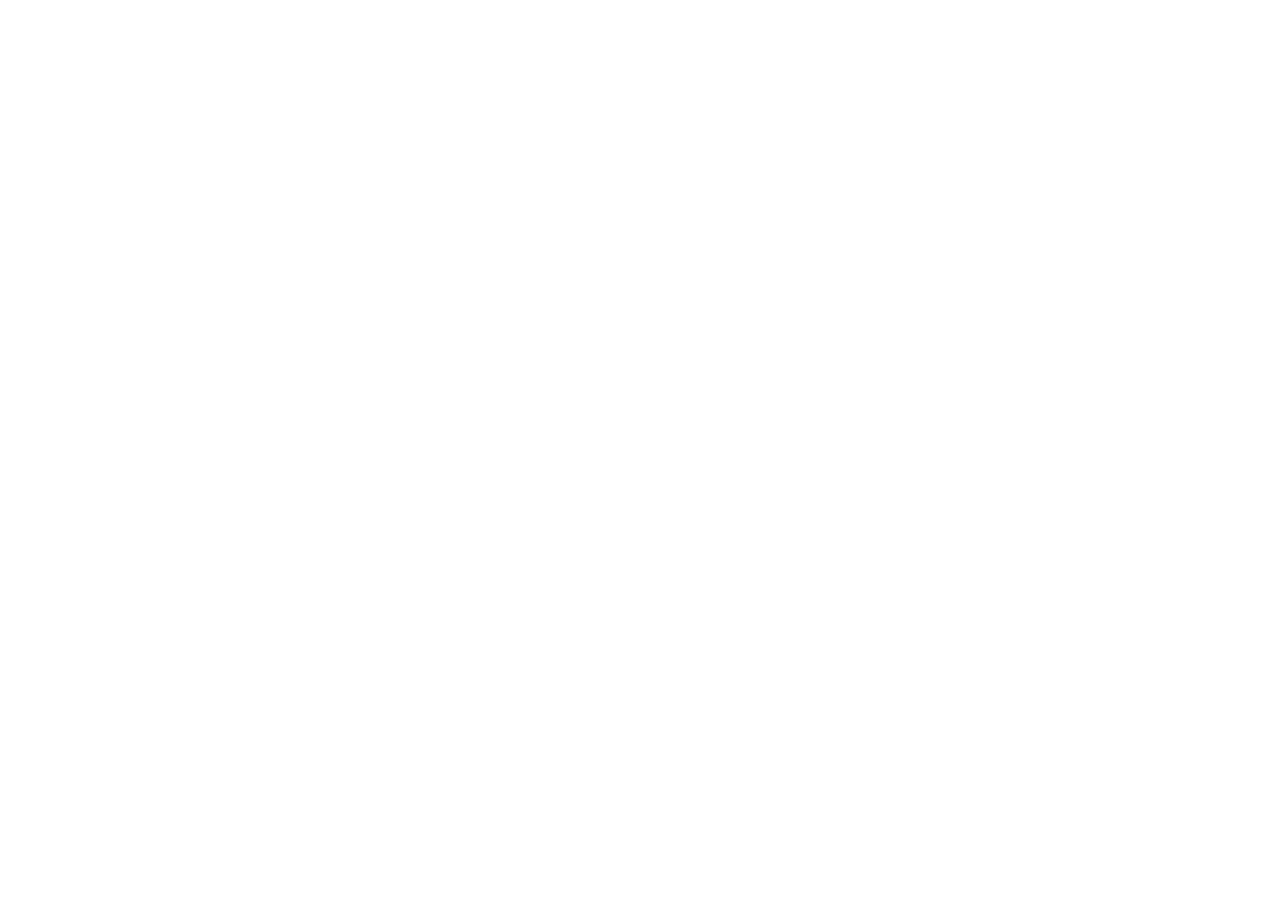
==== index.html @ 4c5c2462 "first commit" ====
<!DOCTYPE html>
<html lang="en">
<head>
    <meta charset="UTF-8">
    <meta http-equiv="X-UA-Compatible" content="IE=edge">
    <meta name="viewport" content="width=device-width, initial-scale=1.0">
    <title>Document</title>
</head>
<body>
    
</body>
</html>
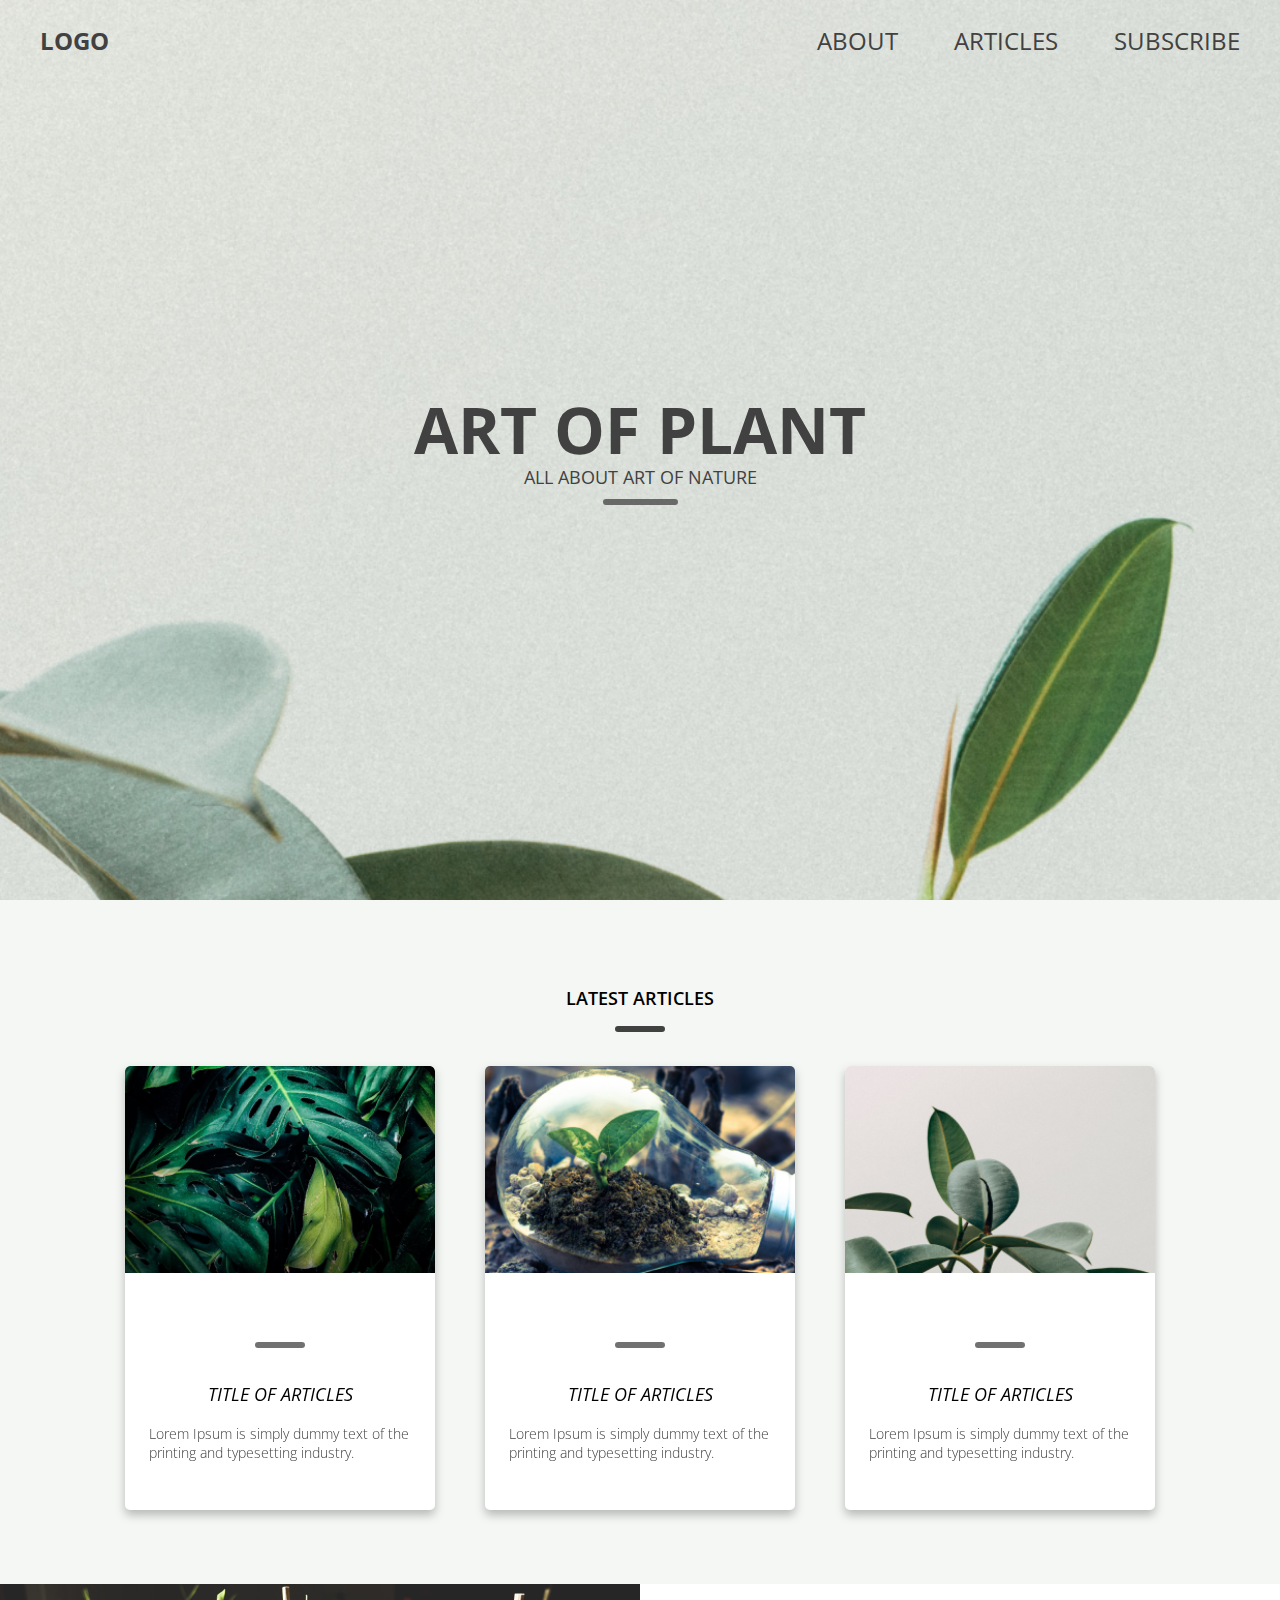
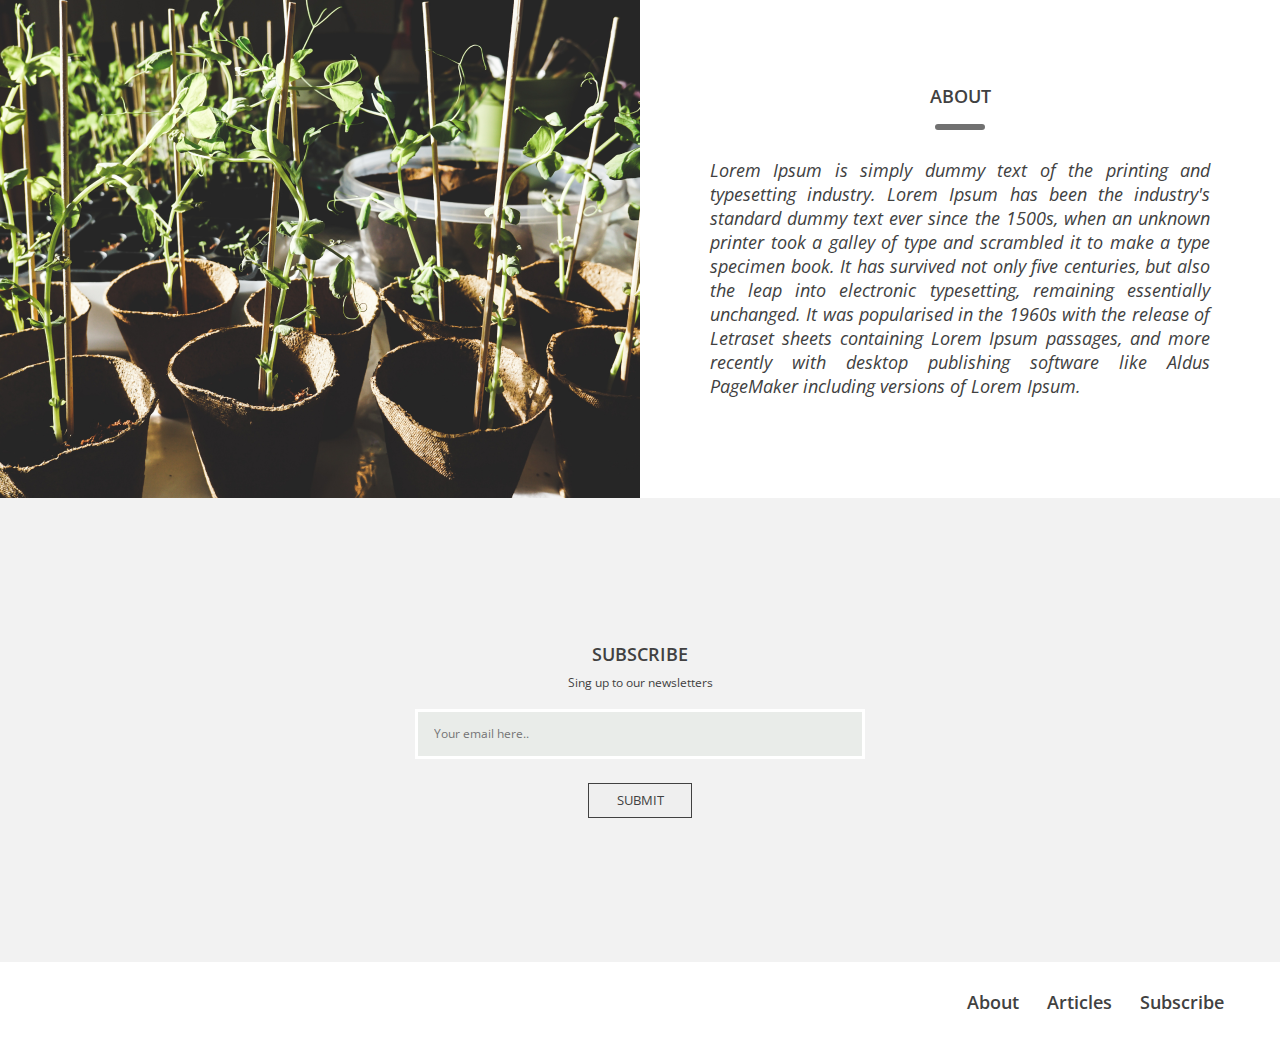
==== commit dd8792fb: "Finish Project" ====
--- a/index.html
+++ b/index.html
@@ -4,9 +4,103 @@
     <meta charset="UTF-8">
     <meta http-equiv="X-UA-Compatible" content="IE=edge">
     <meta name="viewport" content="width=device-width, initial-scale=1.0">
-    <title>Document</title>
+    <title>Web Dasar</title>
+    <link rel="stylesheet" href="css/style.css">
 </head>
 <body>
+    <header>
+         <!-- Header Navigasi -->
+        <nav class="header-nav">
+            <div class="header-logo">
+                Logo
+            </div>
+            <ul>
+                <li><a href="#about">About</a></li>
+                <li><a href="#articles">Articles</a></li>
+                <li><a href="#subscribe">Subscribe</a></li>
+            </ul>
+        </nav>
+        <!-- Header Hero -->
+        <div class="header-hero-text">
+            <h1>Art Of Plant</h1>
+            <p>All About Art of Nature</p>
+            <hr class="line">
+        </div>
+    </header>
+
+    <main>
+        <!-- Article latest-articles-->
+        <article class="latest-articles" id="articles">
+            <h1>Latest Articles</h1>
+            <hr class="line">
+            <!-- list articles -->
+            <div class="list-articles">
+                <!-- List article 1 -->
+                <section>
+                <img src="image/Vector.png" alt="">
+               <div class="article-text">
+                    <hr class="line">
+                    <h1>Title Of Articles</h1>
+                    <p>
+                        Lorem Ipsum is simply dummy text of the printing and typesetting industry.
+                    </p>
+                </div>
+            </section>
+            <!-- List article 2 -->
+            <section>
+                <img src="image/clear-light.png" alt="">
+                <div class="article-text">
+                    <hr class="line">
+                    <h1>Title Of Articles</h1>
+                    <p>
+                        Lorem Ipsum is simply dummy text of the printing and typesetting industry.
+                    </p>
+                </div>
+            </section>
+            <!-- List article 3 -->
+            <section>
+                <img src="image/close-up.png" alt="">
+                <div class="article-text">
+                    <hr class="line">
+                    <h1>Title Of Articles</h1>
+                    <p>
+                        Lorem Ipsum is simply dummy text of the printing and typesetting industry.
+                    </p>
+                </div>
+            </section>
+            </div>
+        </article>
+        <!-- Article About-->
+        <article class="about" id="about">
+            <!-- Article About Image -->
+            <section class="about-image"></section>
+            <!-- Article About Text -->
+            <section class="about-text">
+                <h1>About</h1>
+                <hr class="line">
+                <p>
+                    Lorem Ipsum is simply dummy text of the printing and typesetting industry. Lorem Ipsum has been the industry's standard dummy text ever since the 1500s, when an unknown printer took a galley of type and scrambled it to make a type specimen book. It has survived not only five centuries, but also the leap into electronic typesetting, remaining essentially unchanged. It was popularised in the 1960s with the release of Letraset sheets containing Lorem Ipsum passages, and more recently with desktop publishing software like Aldus PageMaker including versions of Lorem Ipsum.
+                </p>
+            </section>
+        </article>
+        <!-- Article Susbribe-->
+        <article class="subscribe" id="subscribe">
+            <h1>Subscribe</h1>
+            <p>Sing up to our newsletters</p>
+            <!-- Article Susbribe-Form -->
+            <div class="subcribe-form">
+                <input type="text" placeholder="Your email here..">
+                <button class="button">submit</button>
+            </div>
+        </article>
+    </main>
     
+    <footer>
+        <ul>
+            <li><a href="#about">About</a></li>
+            <li><a href="#articles">Articles</a></li>
+            <li><a href="#subscribe">Subscribe</a></li>
+        </ul>
+    </footer>
 </body>
 </html>--- a/css/style.css
+++ b/css/style.css
@@ -0,0 +1,4 @@
+@import url('global.css');
+@import url('header.css');
+@import url('main.css');
+@import url('footer.css');
